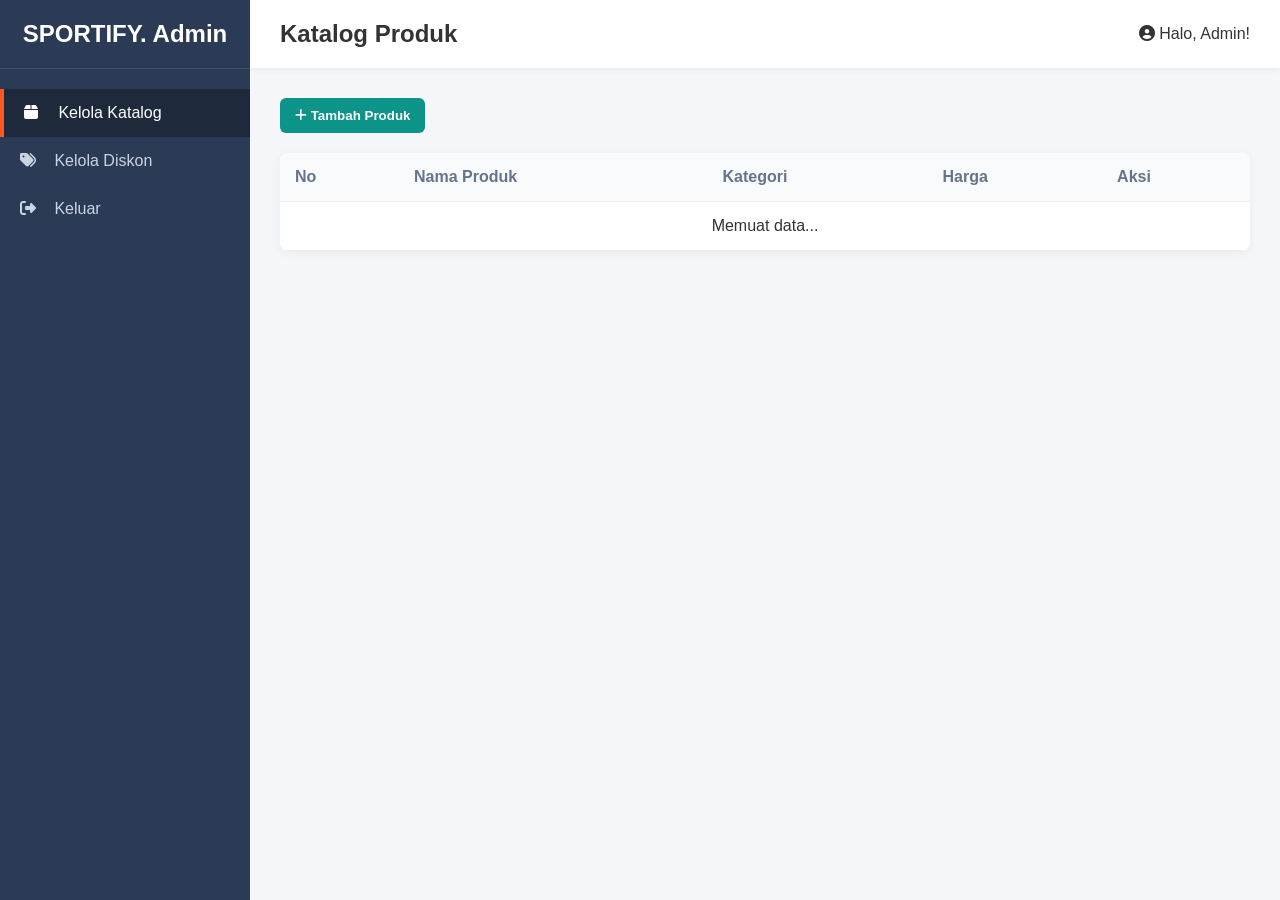
==== frontend/admin/dashboard.html @ a37797b8 "Implementsai CRUD Admin" ====
<!DOCTYPE html>
<html lang="id">
<head>
    <meta charset="UTF-8">
    <meta name="viewport" content="width=device-width, initial-scale=1.0">
    <title>Admin Dashboard | SPORTIFY</title>
    <link rel="stylesheet" href="../assetss/css/admin.css">
    <link rel="stylesheet" href="https://cdnjs.cloudflare.com/ajax/libs/font-awesome/6.4.0/css/all.min.css">
</head>
<body>

    <!-- Sidebar -->
    <aside class="sidebar">
        <div class="sidebar-logo">SPORTIFY. Admin</div>
        <ul class="sidebar-menu">
            <li><a href="#" class="active"><i class="fas fa-box"></i> Kelola Katalog</a></li>
            <li><a href="#"><i class="fas fa-tags"></i> Kelola Diskon</a></li>
            <li><a href="#" id="btn-logout"><i class="fas fa-sign-out-alt"></i> Keluar</a></li>
        </ul>
    </aside>

    <!-- Main Content -->
    <main class="main-content">
        <header class="topbar">
            <h2>Katalog Produk</h2>
            <div class="admin-profile">
                <i class="fas fa-user-circle"></i> Halo, Admin!
            </div>
        </header>

        <section class="crud-area">
            <div class="action-bar">
                <button class="btn btn-tambah" id="btn-tambah-produk"><i class="fas fa-plus"></i> Tambah Produk</button>
            </div>

            <!-- Tabel Data Produk -->
            <div class="table-container">
                <table class="table-produk">
                    <thead>
                        <tr>
                            <th>No</th>
                            <th>Nama Produk</th>
                            <th>Kategori</th>
                            <th>Harga</th>
                            <th>Aksi</th>
                        </tr>
                    </thead>
                    <tbody id="data-katalog">
                        <!-- Data akan di-generate oleh JavaScript di sini -->
                        <tr><td colspan="5" style="text-align: center;">Memuat data...</td></tr>
                    </tbody>
                </table>
            </div>
        </section>
    </main>

    <!-- Modal Form (Pop-up untuk Tambah/Edit Produk) -->
    <div class="modal-overlay" id="modal-produk">
        <div class="modal-content">
            <div class="modal-header">
                <h3 id="modal-title">Tambah Produk Baru</h3>
                <button class="close-modal" id="btn-tutup-modal"><i class="fas fa-times"></i></button>
            </div>
            <form id="form-produk">
                <input type="hidden" id="produk-id">
                
                <div class="form-group">
                    <label>Nama Produk</label>
                    <input type="text" id="nama-produk" required>
                </div>
                
                <div class="form-group">
                    <label>Kategori</label>
                    <select id="kategori-produk" required>
                        <option value="Daily Trainer">Daily Trainer</option>
                        <option value="Marathon / Race">Marathon / Race</option>
                    </select>
                </div>

                <div class="form-group">
                    <label>Harga (Rp)</label>
                    <input type="number" id="harga-produk" required>
                </div>

                <button type="submit" class="btn btn-simpan">Simpan Data</button>
            </form>
        </div>
    </div>

    <script src="../assetss/js/admin.js"></script>
</body>
</html>
---- frontend/assetss/css/admin.css ----
/* --- RESET & DASAR --- */
* { margin: 0; padding: 0; box-sizing: border-box; font-family: 'Segoe UI', sans-serif; }
body { display: flex; background-color: #f4f6f9; color: #333; height: 100vh; overflow: hidden; }

/* --- SIDEBAR --- */
.sidebar { width: 250px; background-color: #2b3a55; color: white; display: flex; flex-direction: column; }
.sidebar-logo { font-size: 1.5rem; font-weight: bold; padding: 20px; border-bottom: 1px solid #3d5278; text-align: center; }
.sidebar-menu { list-style: none; padding: 20px 0; }
.sidebar-menu li a { display: block; color: #cbd5e1; padding: 15px 20px; text-decoration: none; transition: 0.3s; }
.sidebar-menu li a i { margin-right: 10px; width: 20px; }
.sidebar-menu li a:hover, .sidebar-menu li a.active { background-color: #1e293b; color: white; border-left: 4px solid #ff5722; }

/* --- MAIN CONTENT --- */
.main-content { flex: 1; display: flex; flex-direction: column; overflow-y: auto; }
.topbar { background-color: white; padding: 20px 30px; display: flex; justify-content: space-between; align-items: center; box-shadow: 0 2px 5px rgba(0,0,0,0.05); }
.crud-area { padding: 30px; }
.action-bar { margin-bottom: 20px; }

/* --- TOMBOL --- */
.btn { padding: 10px 15px; border: none; border-radius: 6px; cursor: pointer; color: white; font-weight: bold; }
.btn-tambah { background-color: #0d9488; }
.btn-edit { background-color: #f59e0b; padding: 6px 10px; font-size: 0.85rem; margin-right: 5px; }
.btn-hapus { background-color: #ef4444; padding: 6px 10px; font-size: 0.85rem; }
.btn-simpan { background-color: #ff5722; width: 100%; padding: 12px; margin-top: 10px; }

/* --- TABEL --- */
.table-container { background: white; border-radius: 8px; box-shadow: 0 2px 10px rgba(0,0,0,0.05); overflow: hidden; }
.table-produk { width: 100%; border-collapse: collapse; }
.table-produk th, .table-produk td { padding: 15px; text-align: left; border-bottom: 1px solid #eee; }
.table-produk th { background-color: #f8fafc; font-weight: 600; color: #64748b; }

/* --- MODAL (POP-UP FORM) --- */
.modal-overlay { position: fixed; top: 0; left: 0; width: 100%; height: 100%; background: rgba(0,0,0,0.5); display: flex; justify-content: center; align-items: center; opacity: 0; pointer-events: none; transition: 0.3s; z-index: 1000; }
.modal-overlay.active { opacity: 1; pointer-events: all; }
.modal-content { background: white; padding: 25px; border-radius: 8px; width: 400px; box-shadow: 0 10px 25px rgba(0,0,0,0.2); }
.modal-header { display: flex; justify-content: space-between; align-items: center; margin-bottom: 20px; }
.close-modal { background: none; border: none; font-size: 1.2rem; cursor: pointer; }
.form-group { margin-bottom: 15px; }
.form-group label { display: block; margin-bottom: 5px; font-size: 0.9rem; font-weight: 600; }
.form-group input, .form-group select { width: 100%; padding: 10px; border: 1px solid #ccc; border-radius: 6px; }
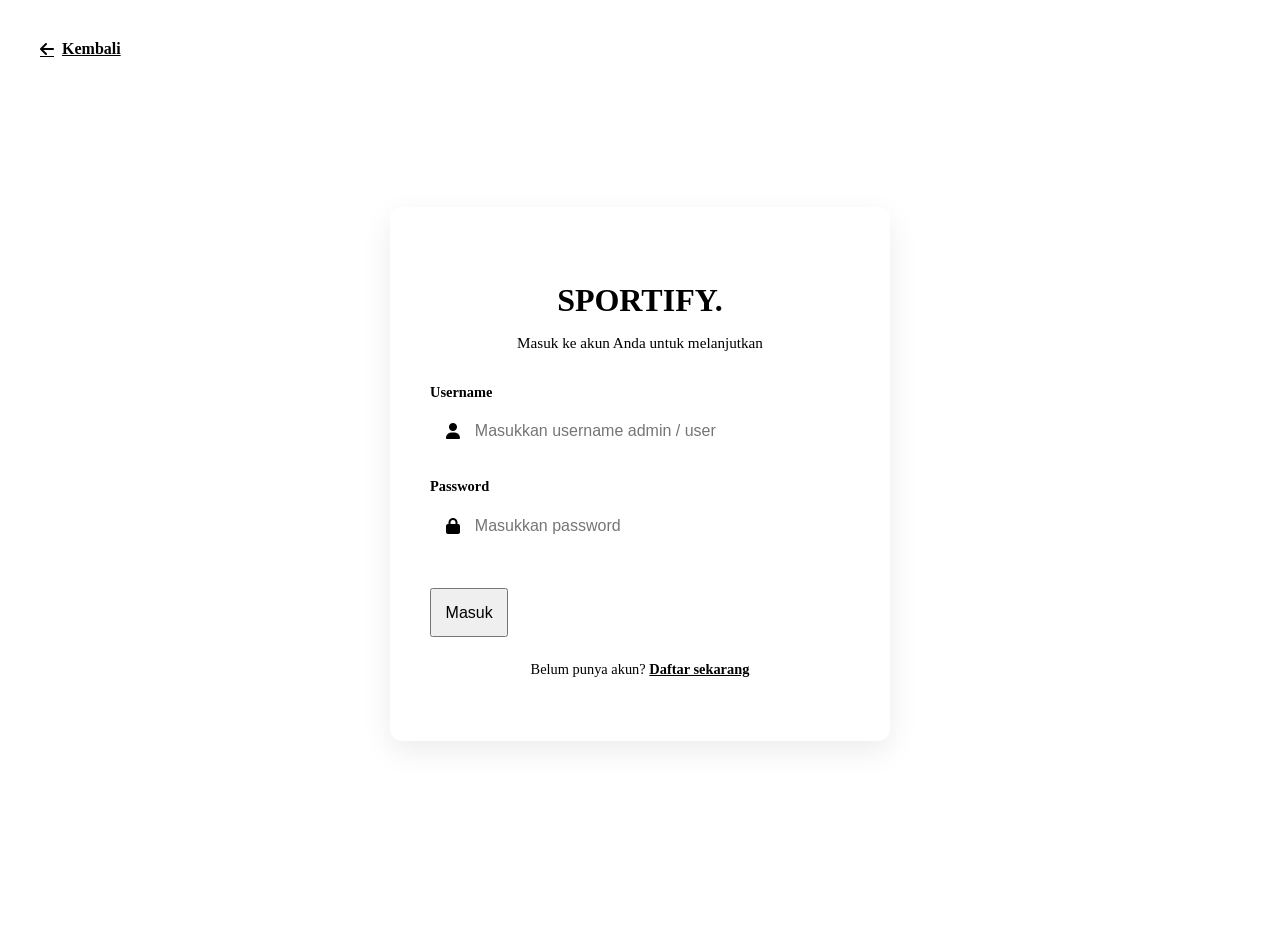
==== commit 25ff89c4: "Implementasi CRUD Katalog & Diskon" ====
--- a/frontend/admin/dashboard.html
+++ b/frontend/admin/dashboard.html
@@ -3,18 +3,18 @@
 <head>
     <meta charset="UTF-8">
     <meta name="viewport" content="width=device-width, initial-scale=1.0">
-    <title>Admin Dashboard | SPORTIFY</title>
+    <title>Dashboard | SPORTIFY Admin</title>
     <link rel="stylesheet" href="../assetss/css/admin.css">
     <link rel="stylesheet" href="https://cdnjs.cloudflare.com/ajax/libs/font-awesome/6.4.0/css/all.min.css">
 </head>
 <body>
-
     <!-- Sidebar -->
     <aside class="sidebar">
         <div class="sidebar-logo">SPORTIFY. Admin</div>
         <ul class="sidebar-menu">
-            <li><a href="#" class="active"><i class="fas fa-box"></i> Kelola Katalog</a></li>
-            <li><a href="#"><i class="fas fa-tags"></i> Kelola Diskon</a></li>
+            <li><a href="dashboard.html" class="active"><i class="fas fa-chart-line"></i> Dashboard</a></li>
+            <li><a href="kelola_produk.html"><i class="fas fa-box"></i> Kelola Katalog</a></li>
+            <li><a href="kelola_diskon.html"><i class="fas fa-tags"></i> Kelola Diskon</a></li>
             <li><a href="#" id="btn-logout"><i class="fas fa-sign-out-alt"></i> Keluar</a></li>
         </ul>
     </aside>
@@ -22,71 +22,38 @@
     <!-- Main Content -->
     <main class="main-content">
         <header class="topbar">
-            <h2>Katalog Produk</h2>
+            <h2>Dashboard Overview</h2>
             <div class="admin-profile">
                 <i class="fas fa-user-circle"></i> Halo, Admin!
             </div>
         </header>
 
         <section class="crud-area">
-            <div class="action-bar">
-                <button class="btn btn-tambah" id="btn-tambah-produk"><i class="fas fa-plus"></i> Tambah Produk</button>
+            <!-- Shortcut Cards -->
+            <div style="display: grid; grid-template-columns: repeat(auto-fit, minmax(240px, 1fr)); gap: 20px; margin-bottom: 30px;">
+                <div style="background: white; padding: 20px; border-radius: 8px; box-shadow: 0 2px 8px rgba(0,0,0,0.05); border-left: 5px solid #0d9488;">
+                    <h3 style="font-size: 0.9rem; color: #64748b; margin-bottom: 10px;">Kelola Produk</h3>
+                    <p style="font-size: 1.1rem; font-weight: bold; margin-bottom: 15px;">Katalog Sepatu</p>
+                    <a href="kelola_produk.html" class="btn btn-tambah" style="display: inline-block; text-decoration: none; text-align: center;">Buka Katalog</a>
+                </div>
+                
+                <div style="background: white; padding: 20px; border-radius: 8px; box-shadow: 0 2px 8px rgba(0,0,0,0.05); border-left: 5px solid #e11d48;">
+                    <h3 style="font-size: 0.9rem; color: #64748b; margin-bottom: 10px;">Kelola Diskon</h3>
+                    <p style="font-size: 1.1rem; font-weight: bold; margin-bottom: 15px;">Promo & Harga Coret</p>
+                    <a href="kelola_diskon.html" class="btn btn-tambah" style="background-color: #e11d48; display: inline-block; text-decoration: none; text-align: center;">Buka Diskon</a>
+                </div>
             </div>
 
-            <!-- Tabel Data Produk -->
-            <div class="table-container">
-                <table class="table-produk">
-                    <thead>
-                        <tr>
-                            <th>No</th>
-                            <th>Nama Produk</th>
-                            <th>Kategori</th>
-                            <th>Harga</th>
-                            <th>Aksi</th>
-                        </tr>
-                    </thead>
-                    <tbody id="data-katalog">
-                        <!-- Data akan di-generate oleh JavaScript di sini -->
-                        <tr><td colspan="5" style="text-align: center;">Memuat data...</td></tr>
-                    </tbody>
-                </table>
+            <!-- Pesan Selamat Datang -->
+            <div style="background: white; padding: 25px; border-radius: 8px; box-shadow: 0 2px 8px rgba(0,0,0,0.05);">
+                <h3>Selamat Datang di Panel Admin SPORTIFY!</h3>
+                <p style="margin-top: 10px; color: #64748b; line-height: 1.6;">
+                    Silakan gunakan menu di sidebar sebelah kiri atau tombol shortcut di atas untuk mengelola data katalog sepatu dan potongan harga diskon.
+                </p>
             </div>
         </section>
     </main>
 
-    <!-- Modal Form (Pop-up untuk Tambah/Edit Produk) -->
-    <div class="modal-overlay" id="modal-produk">
-        <div class="modal-content">
-            <div class="modal-header">
-                <h3 id="modal-title">Tambah Produk Baru</h3>
-                <button class="close-modal" id="btn-tutup-modal"><i class="fas fa-times"></i></button>
-            </div>
-            <form id="form-produk">
-                <input type="hidden" id="produk-id">
-                
-                <div class="form-group">
-                    <label>Nama Produk</label>
-                    <input type="text" id="nama-produk" required>
-                </div>
-                
-                <div class="form-group">
-                    <label>Kategori</label>
-                    <select id="kategori-produk" required>
-                        <option value="Daily Trainer">Daily Trainer</option>
-                        <option value="Marathon / Race">Marathon / Race</option>
-                    </select>
-                </div>
-
-                <div class="form-group">
-                    <label>Harga (Rp)</label>
-                    <input type="number" id="harga-produk" required>
-                </div>
-
-                <button type="submit" class="btn btn-simpan">Simpan Data</button>
-            </form>
-        </div>
-    </div>
-
     <script src="../assetss/js/admin.js"></script>
 </body>
 </html>
